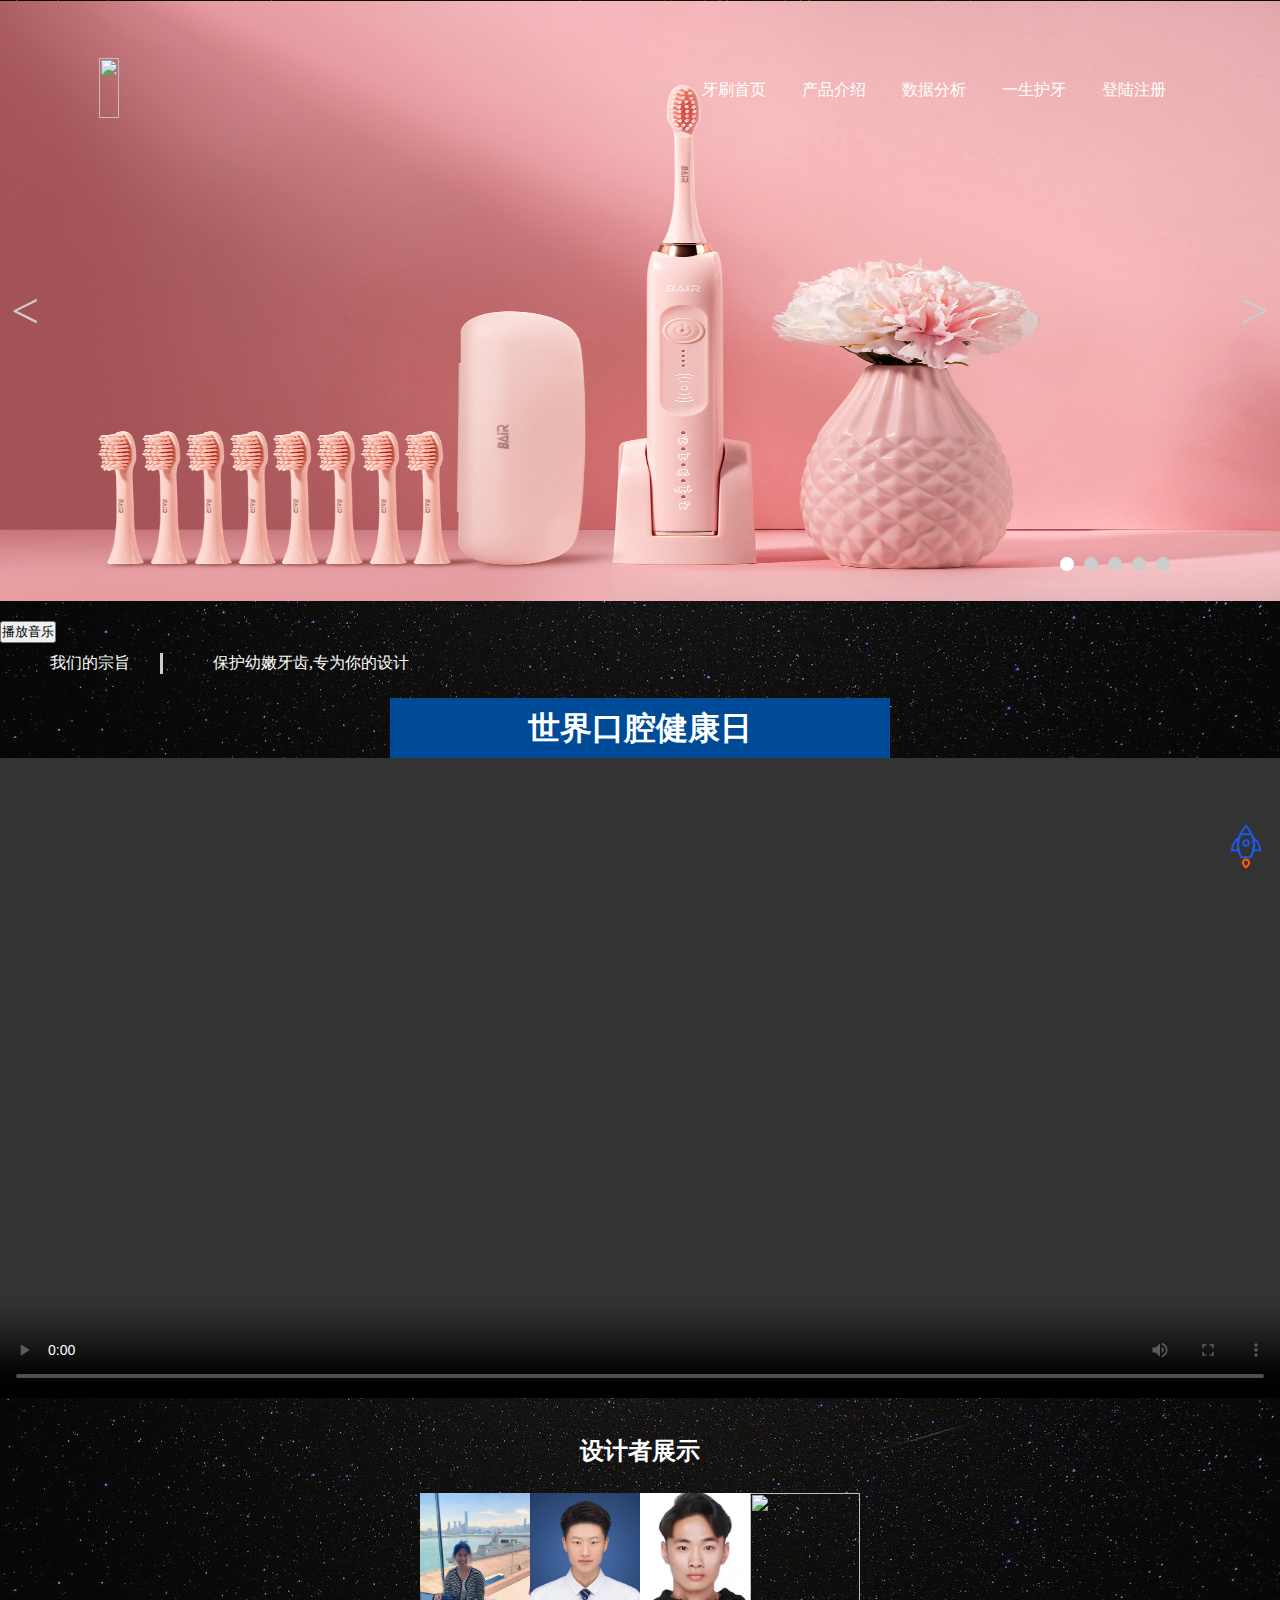
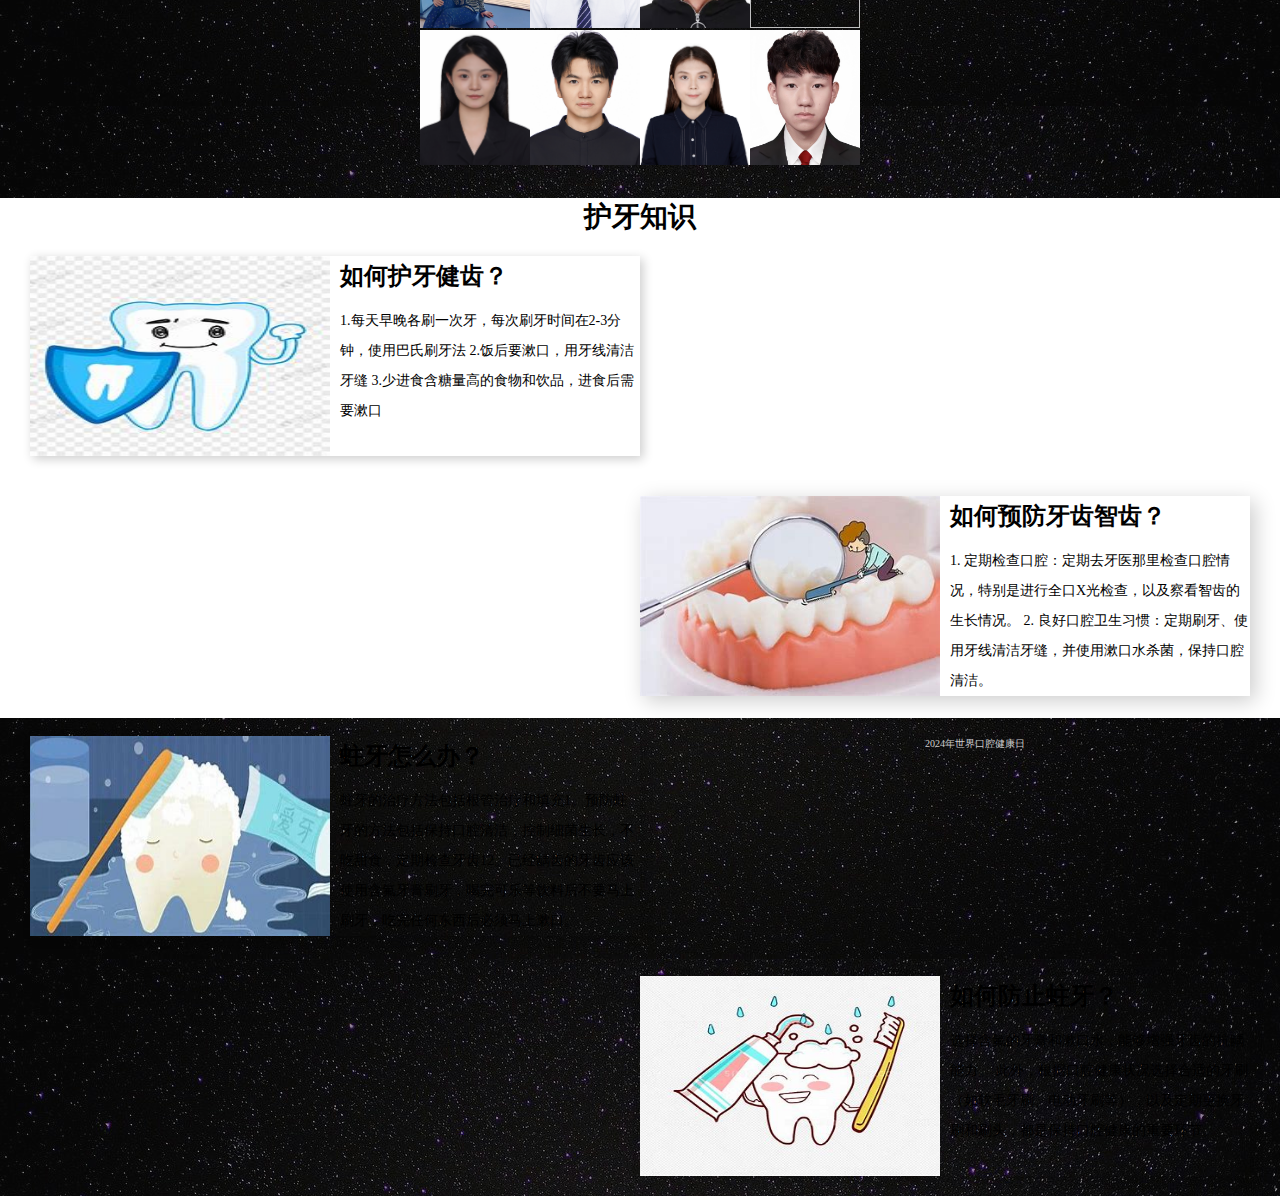
==== index.html @ 5ce2d079 "Add files via upload" ====
<!DOCTYPE html>
<html>

<head>
    <meta charset="utf-8">
    <title>智洁仪——智能电动牙刷检测仪器</title>
    <style type="text/css">
        @import url(css/lunbo.css);
        @import url(css/zy_style.css);
    </style>
    <script src="js/new_file.js" defer></script>
    <script type="text/javascript" src="js/jquery-3.4.1.min.js"></script>
    <script type="text/javascript" language="javascript" src="js/lunbo.js"></script>
	<script type="text/javascript">
        $(document).ready(function() {
            const backgroundMusic = new Audio('m.mp3');
            const playButton = $('#playButton');

            // 检查 localStorage 中是否存储了播放状态
            const isPlaying = localStorage.getItem('musicPlaying');
            if (isPlaying === 'true') {
                backgroundMusic.play();
            }

            playButton.click(function() {
                if (backgroundMusic.paused) {
                    backgroundMusic.play();
                    localStorage.setItem('musicPlaying', 'true');
                } else {
                    backgroundMusic.pause();
                    localStorage.setItem('musicPlaying', 'false');
                }
            });

            // 监听页面卸载事件（切换页面时触发）
            $(window).on('beforeunload', function() {
                localStorage.setItem('musicPlaying', backgroundMusic.paused? 'false' : 'true');
            });
        });
    </script>
</head>
<body background="images/background.jpg">
	<div id=bigbox>
//轮播
		<div class="bannar">
			<img src="images/bannar1.jpg" width=100% height="600">
			<img src="images/b2.jpg" width=100% height="600">
			<img src="images/b3.jpg" width=100% height="600">
	        <img src="images/b4.jpg" width=100% height="600">
			<div class="right-btn">&gt;</div>
			<div class="left-btn">&lt;</div>
			<div class="yd">
				<ul>
					<li class="botton"></li>
					<li class="botton"></li>
					<li class="botton"></li>
					<li class="botton"></li>
					<li class="botton"></li>
				</ul>
			</div>
		</div>
		<nav>
			<div class="logo" id="top"><a href="http://www.cnsa.gov.cn/n6758824/index.html"><img src="images/logo.png"width=100% height="60"></a></div>
			<ul id="nav">
				<li class="active"><a href="index.html">牙刷首页</a></li>
				
				<li class="active"><a href="web/htrw.html">产品介绍</a></li>
				<li class="active"><a href="web/fxrw.html">数据分析</a></li>
				<li class="active"><a href="web/htzs.html">一生护牙</a></li>
				<li class="active"><a href="web/Logon.html">登陆注册</a></li>
			</ul>
		</nav>
		<div class="content">
            <!-- 你的页面内容 -->
        </div>
        <button id="playButton">播放音乐</button>
    </div>
		<div class="gg">
			<!-- <marquee direction="right" scrollamount="8" scrolldelay="75" onMouseOut="start()" onMouseOver="stop()">
				用今天的努力创造中国航天的未来</marquee> -->
				<h1 class="titl">我们的宗旨</h1>
				<ul class="list1">
					<li>保护幼嫩牙齿,专为你的设计</li>
					<li>它是赶走口腔病菌的使者，它是带来人们自信的天使，它是牙膏的亲密伙伴</li>
					<li>不做刷牙原始人，告别手刷时代。</li>
					<!-- <li>4.第四行</li> -->
				</ul>
		</div>

		<div class="news">
			<div class="title">世界口腔健康日</div>
			<div class="bigcard">
				<video src="./images/1.MP4" controls></video>
			</div>
		</div>

		<div class="yhy">
			<table>
				<tr>
					<td>
						<h2 class="title">设计者展示</h2>
					</td>
				</tr>
				<tr>
					<td>
						<div class="container">
							<div class="box">
								<div class="imgBX">
									<img src="images/欣.jpg">
								</div>
								<div class="content">
									<div>
										<h3><a href="https://baike.baidu.com/item/王亚平/3743649">马欣怡</a></h3>
									</div>
								</div>
							</div>
							<div class="box">
								<div class="imgBX">
									<img src="images/韧.jpg">
								</div>
								<div class="content">
									<div>
										<h3><a href="https://baike.baidu.com/item/刘旺/5600409">张韧</a></h3>
									</div>
								</div>
							</div>
							<div class="box">
								<div class="imgBX">
									<img src="images/辰.jpg">
								</div>
								<div class="content">
									<div>
										<h3><a href="https://baike.baidu.com/item/刘伯明/21889">殷家辰</a></h3>
									</div>
								</div>
							</div>
							<div class="box">
								<div class="imgBX">
									<img src="images/徐.jpg">
								</div>
								<div class="content">
									<div>
										<h3><a href="https://baike.baidu.com/item/费俊龙/326939">徐龙祥</a></h3>
									</div>
								</div>
							</div>
						</div>
					</td>
				</tr>
				<tr>
					<td>
						<div class="container">
							<div class="box">
								<div class="imgBX">
									<img src="images/青.jpg">
								</div>
								<div class="content">
									<div>
										<h3><a href="https://baike.baidu.com/item/杨利伟/522856">曹叶青</a></h3>
									</div>
								</div>
							</div>
							<div class="box">
								<div class="imgBX">
									<img src="images/乐.jpg">
								</div>
								<div class="content">
									<div>
										<h3><a href="https://baike.baidu.com/item/景海鹏/45704">周妙乐</a></h3>
									</div>
								</div>
							</div>
							<div class="box">
								<div class="imgBX">
									<img src="images/刘.jpg">
								</div>
								<div class="content">
									<div>
										<h3><a href="https://baike.baidu.com/item/刘洋/5146151">刘诗韵</a></h3>
									</div>
								</div>
							</div>
							<div class="box">
								<div class="imgBX">
									<img src="images/郑.jpg">
								</div>
								<div class="content">
									<div>
										<h3><a href="https://baike.baidu.com/item/翟志刚/9143038">郑哲</a></h3>
									</div>
								</div>
							</div>
						</div>
					</td>
				</tr>
			</table>
		</div>
		<div class="htzs">
			<div class="title">护牙知识</div>
			<div class="content1">
				<img src="images/a1.jpg">
				<div class="text">
					<h2><a href="http://www.cnsa.gov.cn/n6758968/n6758975/c6811200/content.html">如何护牙健齿？</a></h2>
					<p>1.每天早晚各刷一次牙，每次刷牙时间在2-3分钟，使用巴氏刷牙法 2.饭后要漱口，用牙线清洁牙缝 3.少进食含糖量高的食物和饮品，进食后需要漱口
						</p>
				</div>
			</div>

			<div class="content2">
				<img src="images/a2.jpg">
				<div class="text">
					<h2><a href="http://www.cnsa.gov.cn/n6758968/n6758973/c6811436/content.html">如何预防牙齿智齿？</a></h2>
					<p>
						1. 定期检查口腔：定期去牙医那里检查口腔情况，特别是进行全口X光检查，以及察看智齿的生长情况。 2. 良好口腔卫生习惯：定期刷牙、使用牙线清洁牙缝，并使用漱口水杀菌，保持口腔清洁。
					</p>
				</div>
			</div>
			<div class="content3">
				<img src="images/a3.jpg">
				<div class="text">
					<h2><a href="http://www.cnsa.gov.cn/n6758968/n6758973/c6810657/content.html">蛀牙怎么办？</a></h2>
					<p>蛀牙的治疗方法包括根管治疗和填充1。预防蛀牙的方法包括保持口腔清洁，控制细菌生长，不吃甜食，定期检查牙齿12。已经龋齿的牙齿应该使用含氟牙膏刷牙，喝完可乐等饮料后不要马上刷牙，吃完任何东西后必须马上漱口。</p>
	
				</div>
			</div>
			<div class="content4">
				<img src="images/a4.jpg">
				<div class="text">
					<h2><a href="http://www.cnsa.gov.cn/n6758968/n6758973/c6810658/content.html">如何防止蛀牙？</a></h2>
					<p>选择含氟的牙膏和漱口水，能够增强牙齿的抗龋能力。 此外，根据口腔健康状况选择合适的牙刷（如软毛牙刷、电动牙刷等），以及定期更换牙刷和刷头，都是保持口腔健康的重要环节。</p>
				</div>
			</div>

		</div>
		<div class="md">
			<a href="#top">
				<img src="images/火箭.png">
			</a>
		</div>
		<footer>
			<div>2024年世界口腔健康日</div>
		</footer>
	</div>
	<!--彩蛋==>:https://robertsspaceindustries.com/starmap?camera=10,17.57,1,0,0 -->
	<script>
		//登陆
		// 1.先去掉？  substr('起始的位置'，截取几个字符);
		var params = location.search.substr(1); // uname=andy
		if (params!=null) {
			var obj=document.getElementById("nav").getElementsByTagName("li");
			var arr = params.split('=');
			var rs=arr[1].substr(7,4);
			obj[5].innerHTML=rs[0]+rs[1]+rs[2]+rs[3] + '：欢迎您';
			obj[5].style.cssText="padding-top:25px;color:white";
		} 
	</script>
</body>

</html>
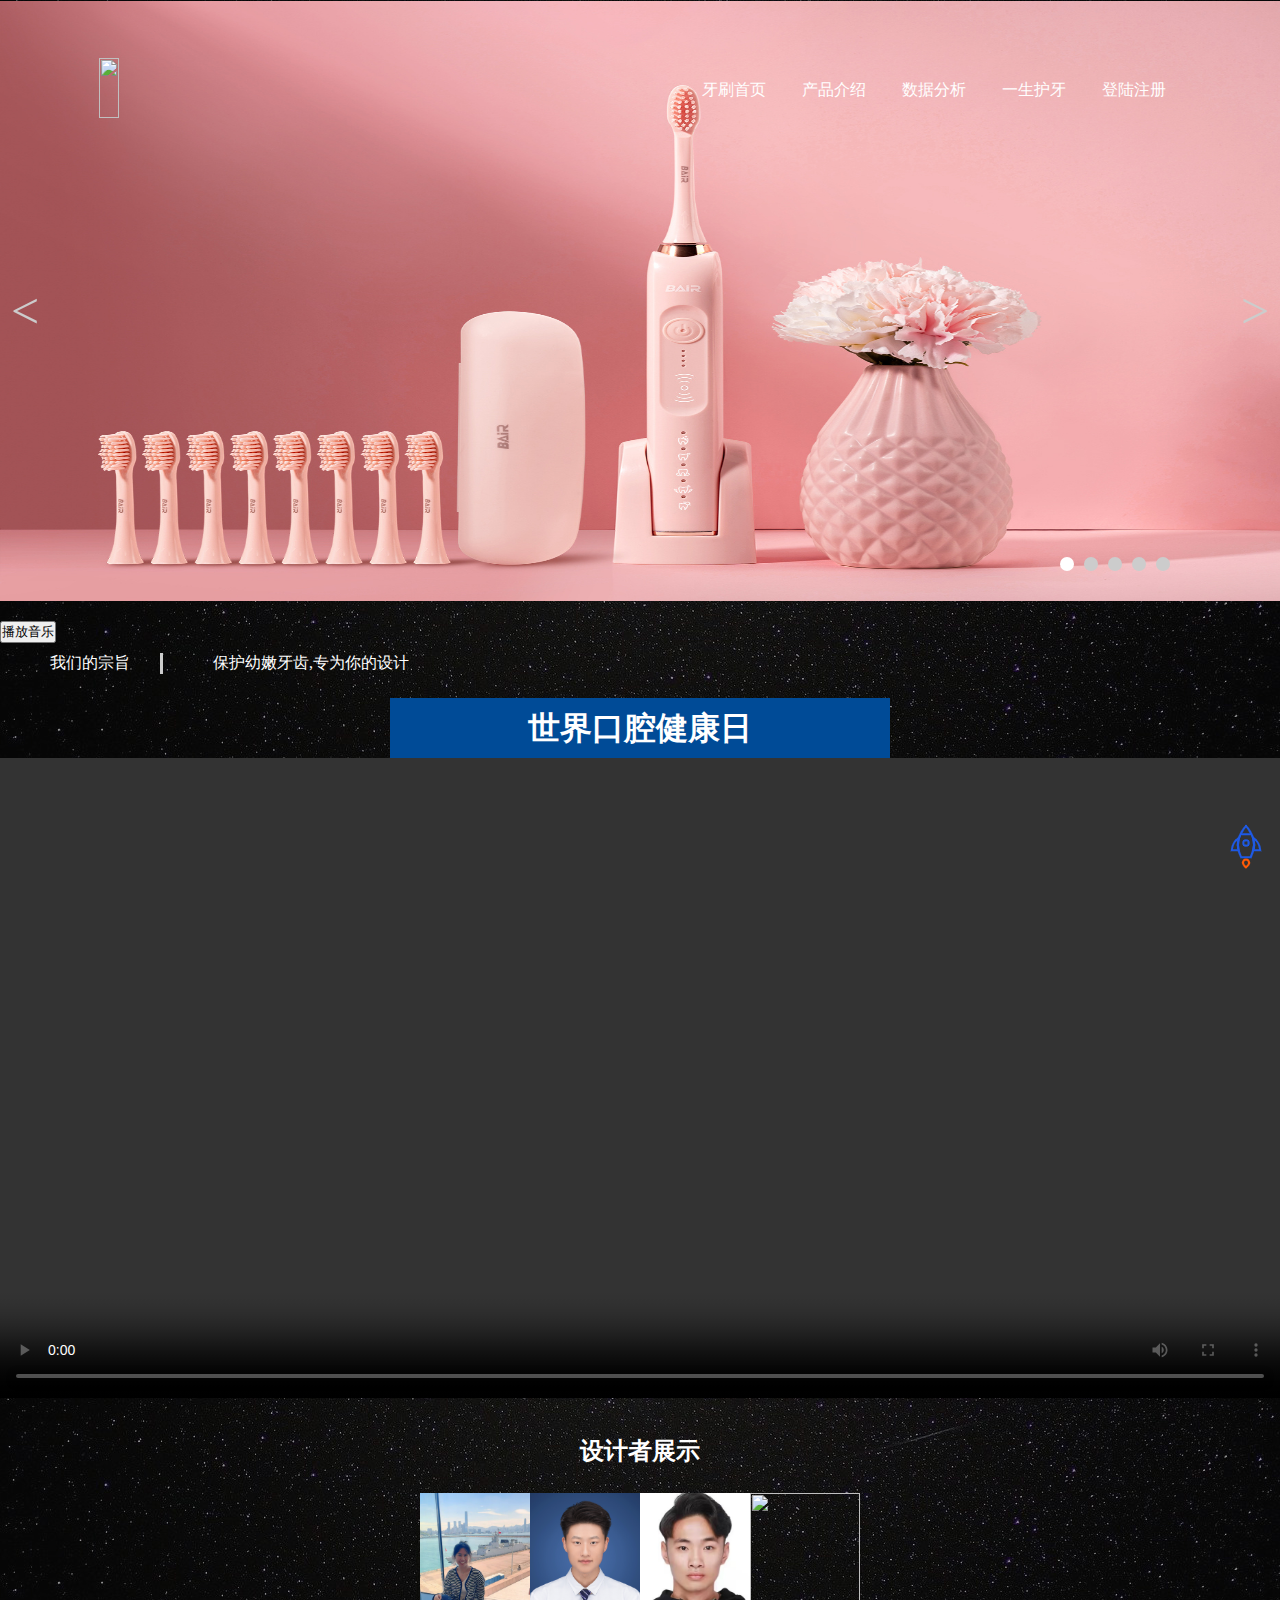
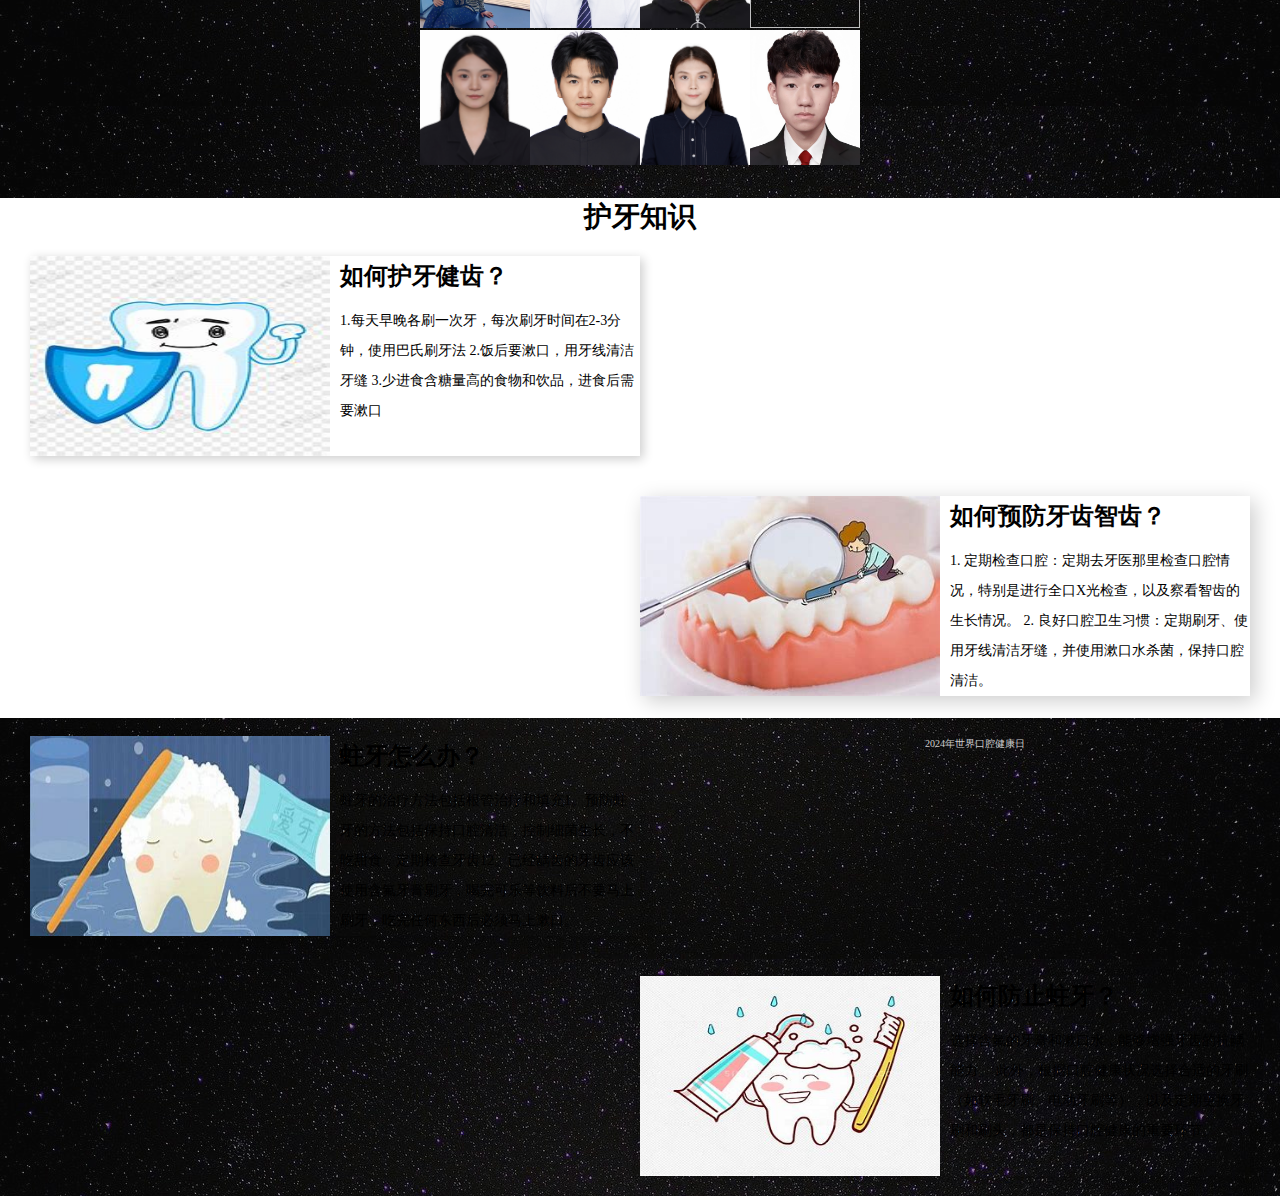
==== commit 0c3c278a: "Update index.html" ====
--- a/index.html
+++ b/index.html
@@ -90,7 +90,7 @@
 		<div class="news">
 			<div class="title">世界口腔健康日</div>
 			<div class="bigcard">
-				<video src="./images/1.MP4" controls></video>
+				<video src="images/1.MP4" controls></video>
 			</div>
 		</div>
 
@@ -256,4 +256,4 @@
 	</script>
 </body>
 
-</html>+</html>
